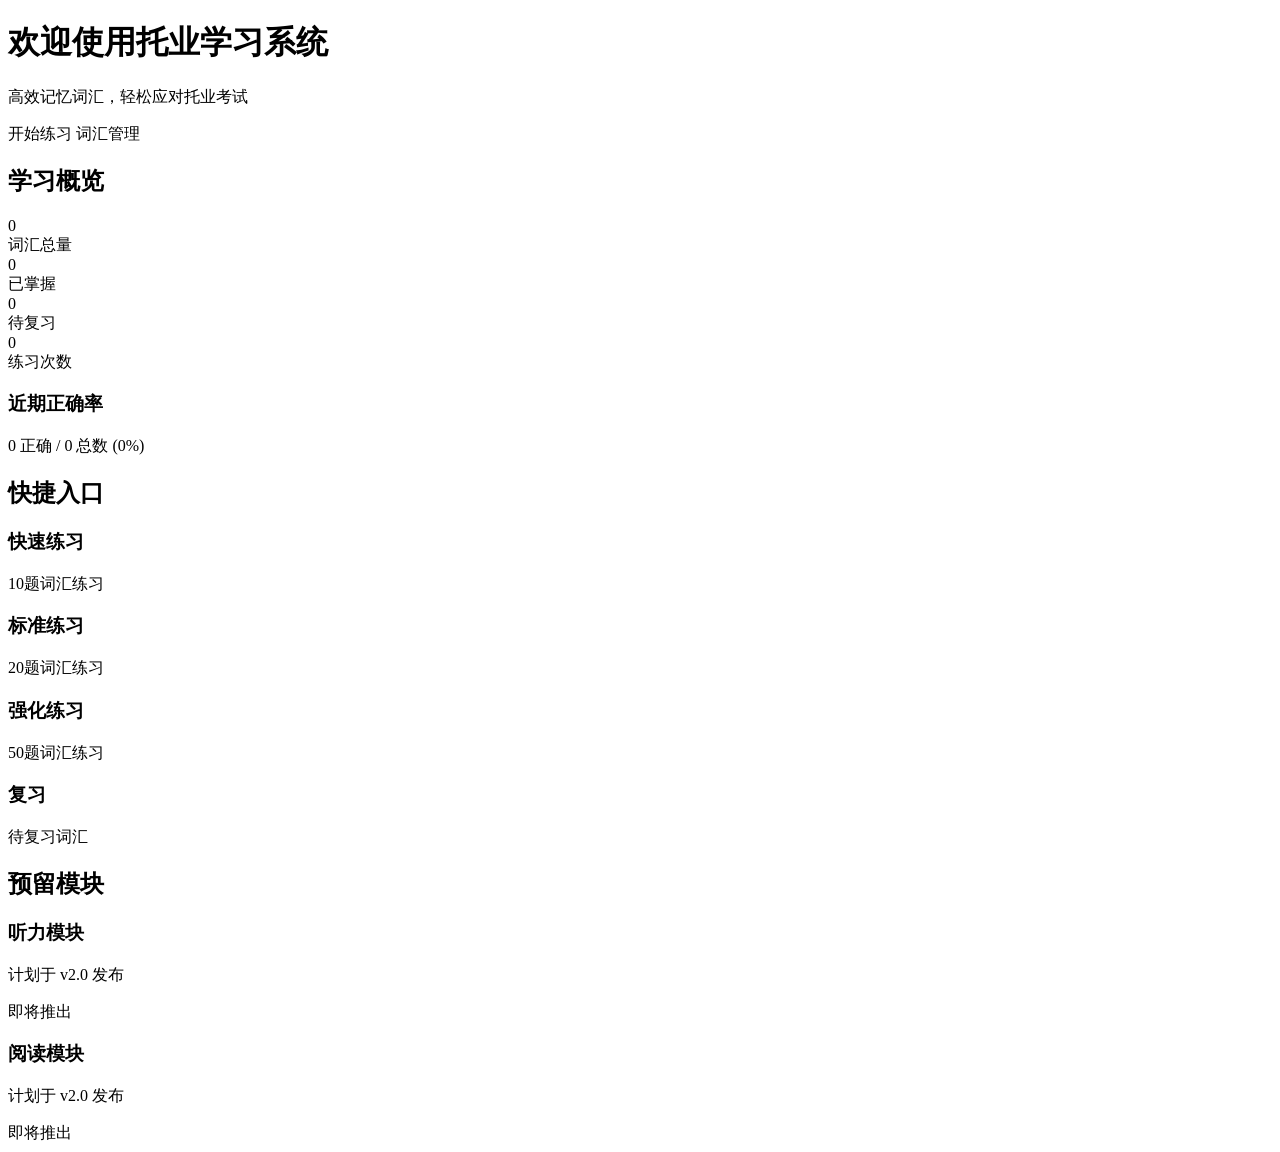
==== src/main/resources/templates/index.html @ c201eab1 "[init] add project code" ====
<!DOCTYPE html>
<html xmlns:th="http://www.thymeleaf.org">
<head>
    <meta charset="UTF-8">
    <meta name="viewport" content="width=device-width, initial-scale=1.0">
    <title>托业学习系统</title>
    <link rel="stylesheet" th:href="@{/css/style.css}">
</head>
<body>
    <div class="hero">
        <div class="container">
            <h1>欢迎使用托业学习系统</h1>
            <p class="subtitle">高效记忆词汇，轻松应对托业考试</p>
            <div class="hero-actions">
                <a th:href="@{/practice}" class="btn btn-primary btn-lg">开始练习</a>
                <a th:href="@{/vocabulary}" class="btn btn-outline btn-lg">词汇管理</a>
            </div>
        </div>
    </div>

    <div class="container">
        <section class="stats-section">
            <h2>学习概览</h2>
            <div class="stats-grid" th:if="${stats}">
                <div class="stat-card">
                    <div class="stat-value" th:text="${stats.totalWords}">0</div>
                    <div class="stat-label">词汇总量</div>
                </div>
                <div class="stat-card">
                    <div class="stat-value" th:text="${stats.masteredWords}">0</div>
                    <div class="stat-label">已掌握</div>
                </div>
                <div class="stat-card">
                    <div class="stat-value" th:text="${stats.dueForReview}">0</div>
                    <div class="stat-label">待复习</div>
                </div>
                <div class="stat-card">
                    <div class="stat-value" th:text="${stats.totalPracticeCount}">0</div>
                    <div class="stat-label">练习次数</div>
                </div>
            </div>

            <div class="accuracy-section" th:if="${stats != null and stats.totalPracticeCount > 0}">
                <h3>近期正确率</h3>
                <div class="accuracy-bar">
                    <div class="accuracy-fill" th:style="'width:' + ${stats.accuracyRate} + '%'"></div>
                </div>
                <div class="accuracy-text">
                    <span th:text="${stats.correctCount}">0</span> 正确 /
                    <span th:text="${stats.totalPracticeCount}">0</span> 总数
                    (<span th:text="${stats.accuracyRate}">0</span>%)
                </div>
            </div>
        </section>

        <section class="quick-actions">
            <h2>快捷入口</h2>
            <div class="action-cards">
                <a th:href="@{/practice/do(count=10)}" class="action-card">
                    <h3>快速练习</h3>
                    <p>10题词汇练习</p>
                </a>
                <a th:href="@{/practice/do(count=20)}" class="action-card">
                    <h3>标准练习</h3>
                    <p>20题词汇练习</p>
                </a>
                <a th:href="@{/practice/do(count=50)}" class="action-card">
                    <h3>强化练习</h3>
                    <p>50题词汇练习</p>
                </a>
                <a th:href="@{/practice/review}" class="action-card">
                    <h3>复习</h3>
                    <p>待复习词汇</p>
                </a>
            </div>
        </section>

        <section class="reserved-section">
            <h2>预留模块</h2>
            <div class="reserved-cards">
                <div class="reserved-card">
                    <h3>听力模块</h3>
                    <p>计划于 v2.0 发布</p>
                    <a th:href="@{/api/listening/practice}" class="btn btn-disabled">即将推出</a>
                </div>
                <div class="reserved-card">
                    <h3>阅读模块</h3>
                    <p>计划于 v2.0 发布</p>
                    <a th:href="@{/api/reading/practice}" class="btn btn-disabled">即将推出</a>
                </div>
            </div>
        </section>
    </div>

    <script th:src="@{/js/app.js}"></script>
</body>
</html>
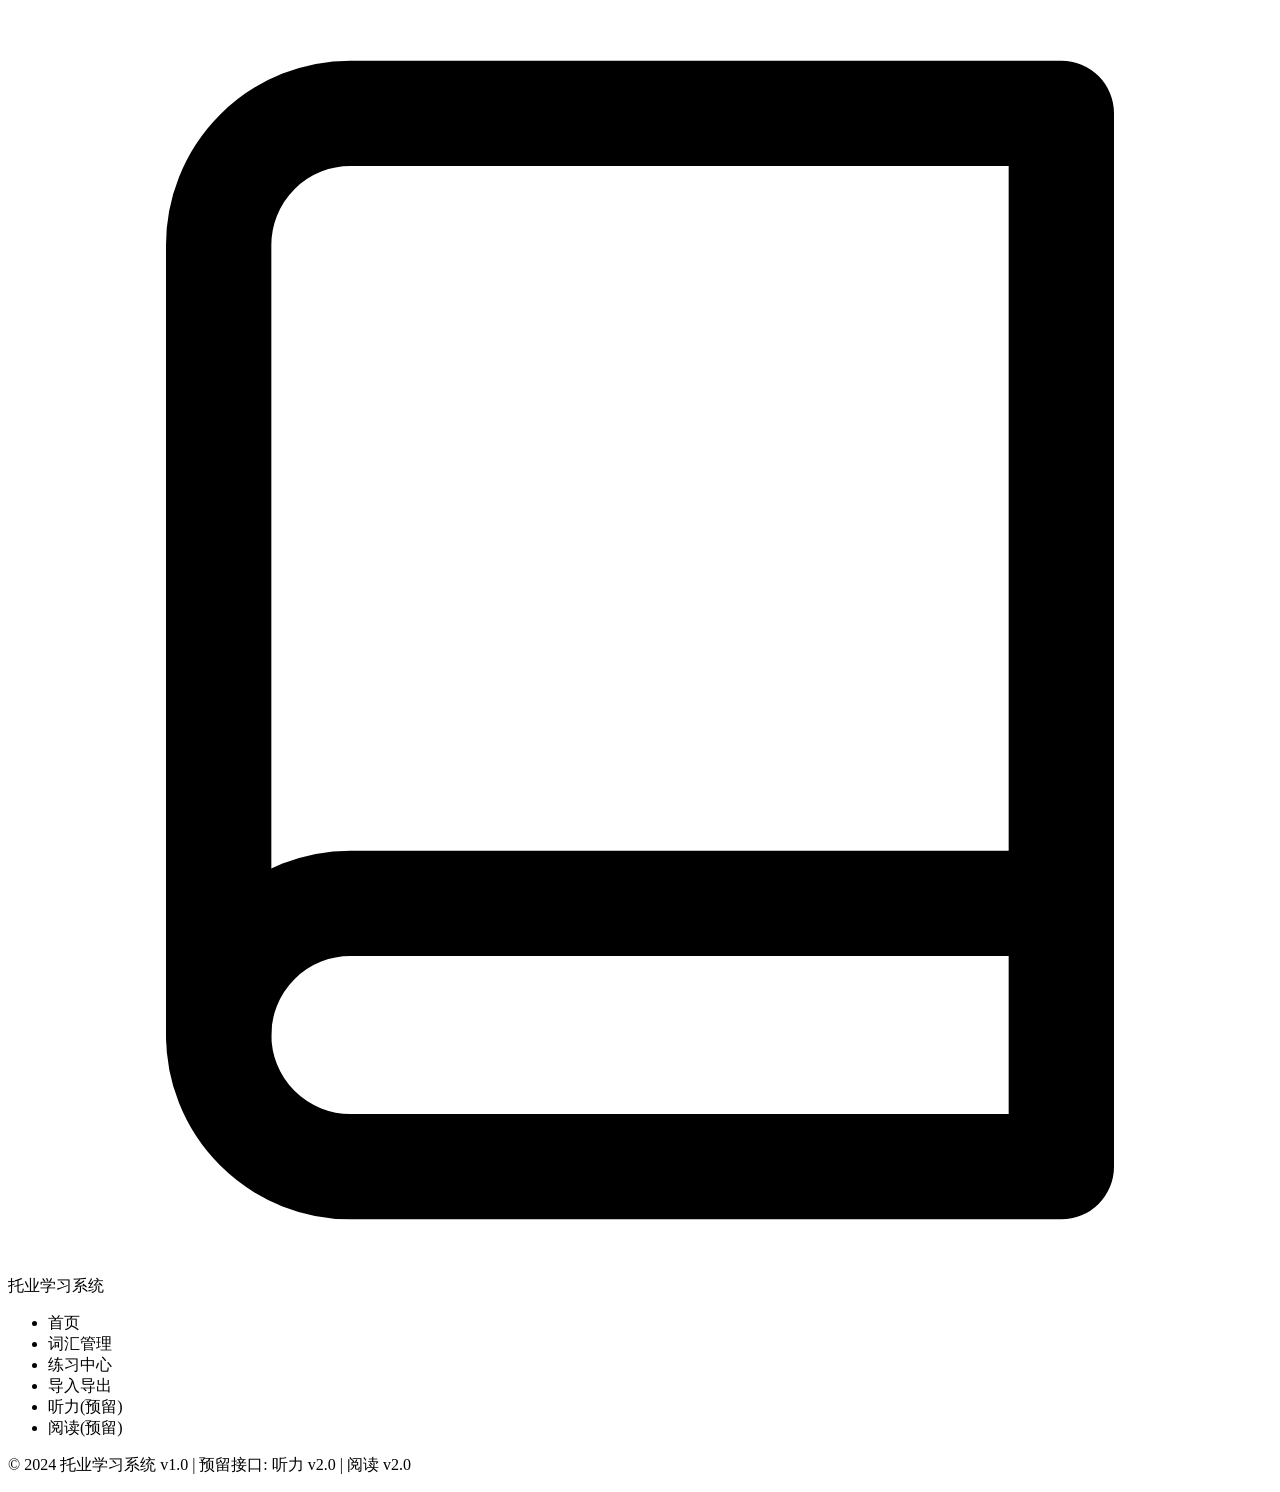
==== commit ab45cef9: "refactor: optimize UI styling with professional design system - Replace emoji with SVG icons (Lucide" ====
--- a/src/main/resources/templates/index.html
+++ b/src/main/resources/templates/index.html
@@ -3,94 +3,39 @@
 <head>
     <meta charset="UTF-8">
     <meta name="viewport" content="width=device-width, initial-scale=1.0">
-    <title>托业学习系统</title>
+    <title th:text="${title} ?: '托业学习系统'">托业学习系统</title>
     <link rel="stylesheet" th:href="@{/css/style.css}">
 </head>
 <body>
-    <div class="hero">
+    <nav class="navbar">
         <div class="container">
-            <h1>欢迎使用托业学习系统</h1>
-            <p class="subtitle">高效记忆词汇，轻松应对托业考试</p>
-            <div class="hero-actions">
-                <a th:href="@{/practice}" class="btn btn-primary btn-lg">开始练习</a>
-                <a th:href="@{/vocabulary}" class="btn btn-outline btn-lg">词汇管理</a>
-            </div>
+            <a th:href="@{/}" class="brand">
+                <svg viewBox="0 0 24 24" fill="none" stroke="currentColor" stroke-width="2" stroke-linecap="round" stroke-linejoin="round">
+                    <path d="M4 19.5A2.5 2.5 0 0 1 6.5 17H20"></path>
+                    <path d="M6.5 2H20v20H6.5A2.5 2.5 0 0 1 4 19.5v-15A2.5 2.5 0 0 1 6.5 2z"></path>
+                </svg>
+                托业学习系统
+            </a>
+            <ul class="nav-menu">
+                <li><a th:href="@{/}" th:classappend="${#httpServletRequest.requestURI == '/'} ? 'active' : ''">首页</a></li>
+                <li><a th:href="@{/vocabulary}" th:classappend="${#httpServletRequest.requestURI.startsWith('/vocabulary')} ? 'active' : ''">词汇管理</a></li>
+                <li><a th:href="@{/practice}" th:classappend="${#httpServletRequest.requestURI.startsWith('/practice')} ? 'active' : ''">练习中心</a></li>
+                <li><a th:href="@{/import-export}" th:classappend="${#httpServletRequest.requestURI.startsWith('/import-export')} ? 'active' : ''">导入导出</a></li>
+                <li><a th:href="@{/listening}" class="reserved">听力(预留)</a></li>
+                <li><a th:href="@{/reading}" class="reserved">阅读(预留)</a></li>
+            </ul>
         </div>
-    </div>
+    </nav>
 
-    <div class="container">
-        <section class="stats-section">
-            <h2>学习概览</h2>
-            <div class="stats-grid" th:if="${stats}">
-                <div class="stat-card">
-                    <div class="stat-value" th:text="${stats.totalWords}">0</div>
-                    <div class="stat-label">词汇总量</div>
-                </div>
-                <div class="stat-card">
-                    <div class="stat-value" th:text="${stats.masteredWords}">0</div>
-                    <div class="stat-label">已掌握</div>
-                </div>
-                <div class="stat-card">
-                    <div class="stat-value" th:text="${stats.dueForReview}">0</div>
-                    <div class="stat-label">待复习</div>
-                </div>
-                <div class="stat-card">
-                    <div class="stat-value" th:text="${stats.totalPracticeCount}">0</div>
-                    <div class="stat-label">练习次数</div>
-                </div>
-            </div>
+    <main class="container" th:fragment="content">
+        <div th:replace="~{${content} :: content}"></div>
+    </main>
 
-            <div class="accuracy-section" th:if="${stats != null and stats.totalPracticeCount > 0}">
-                <h3>近期正确率</h3>
-                <div class="accuracy-bar">
-                    <div class="accuracy-fill" th:style="'width:' + ${stats.accuracyRate} + '%'"></div>
-                </div>
-                <div class="accuracy-text">
-                    <span th:text="${stats.correctCount}">0</span> 正确 /
-                    <span th:text="${stats.totalPracticeCount}">0</span> 总数
-                    (<span th:text="${stats.accuracyRate}">0</span>%)
-                </div>
-            </div>
-        </section>
-
-        <section class="quick-actions">
-            <h2>快捷入口</h2>
-            <div class="action-cards">
-                <a th:href="@{/practice/do(count=10)}" class="action-card">
-                    <h3>快速练习</h3>
-                    <p>10题词汇练习</p>
-                </a>
-                <a th:href="@{/practice/do(count=20)}" class="action-card">
-                    <h3>标准练习</h3>
-                    <p>20题词汇练习</p>
-                </a>
-                <a th:href="@{/practice/do(count=50)}" class="action-card">
-                    <h3>强化练习</h3>
-                    <p>50题词汇练习</p>
-                </a>
-                <a th:href="@{/practice/review}" class="action-card">
-                    <h3>复习</h3>
-                    <p>待复习词汇</p>
-                </a>
-            </div>
-        </section>
-
-        <section class="reserved-section">
-            <h2>预留模块</h2>
-            <div class="reserved-cards">
-                <div class="reserved-card">
-                    <h3>听力模块</h3>
-                    <p>计划于 v2.0 发布</p>
-                    <a th:href="@{/api/listening/practice}" class="btn btn-disabled">即将推出</a>
-                </div>
-                <div class="reserved-card">
-                    <h3>阅读模块</h3>
-                    <p>计划于 v2.0 发布</p>
-                    <a th:href="@{/api/reading/practice}" class="btn btn-disabled">即将推出</a>
-                </div>
-            </div>
-        </section>
-    </div>
+    <footer class="footer">
+        <div class="container">
+            <p>&copy; 2024 托业学习系统 v1.0 | 预留接口: 听力 v2.0 | 阅读 v2.0</p>
+        </div>
+    </footer>
 
     <script th:src="@{/js/app.js}"></script>
 </body>
